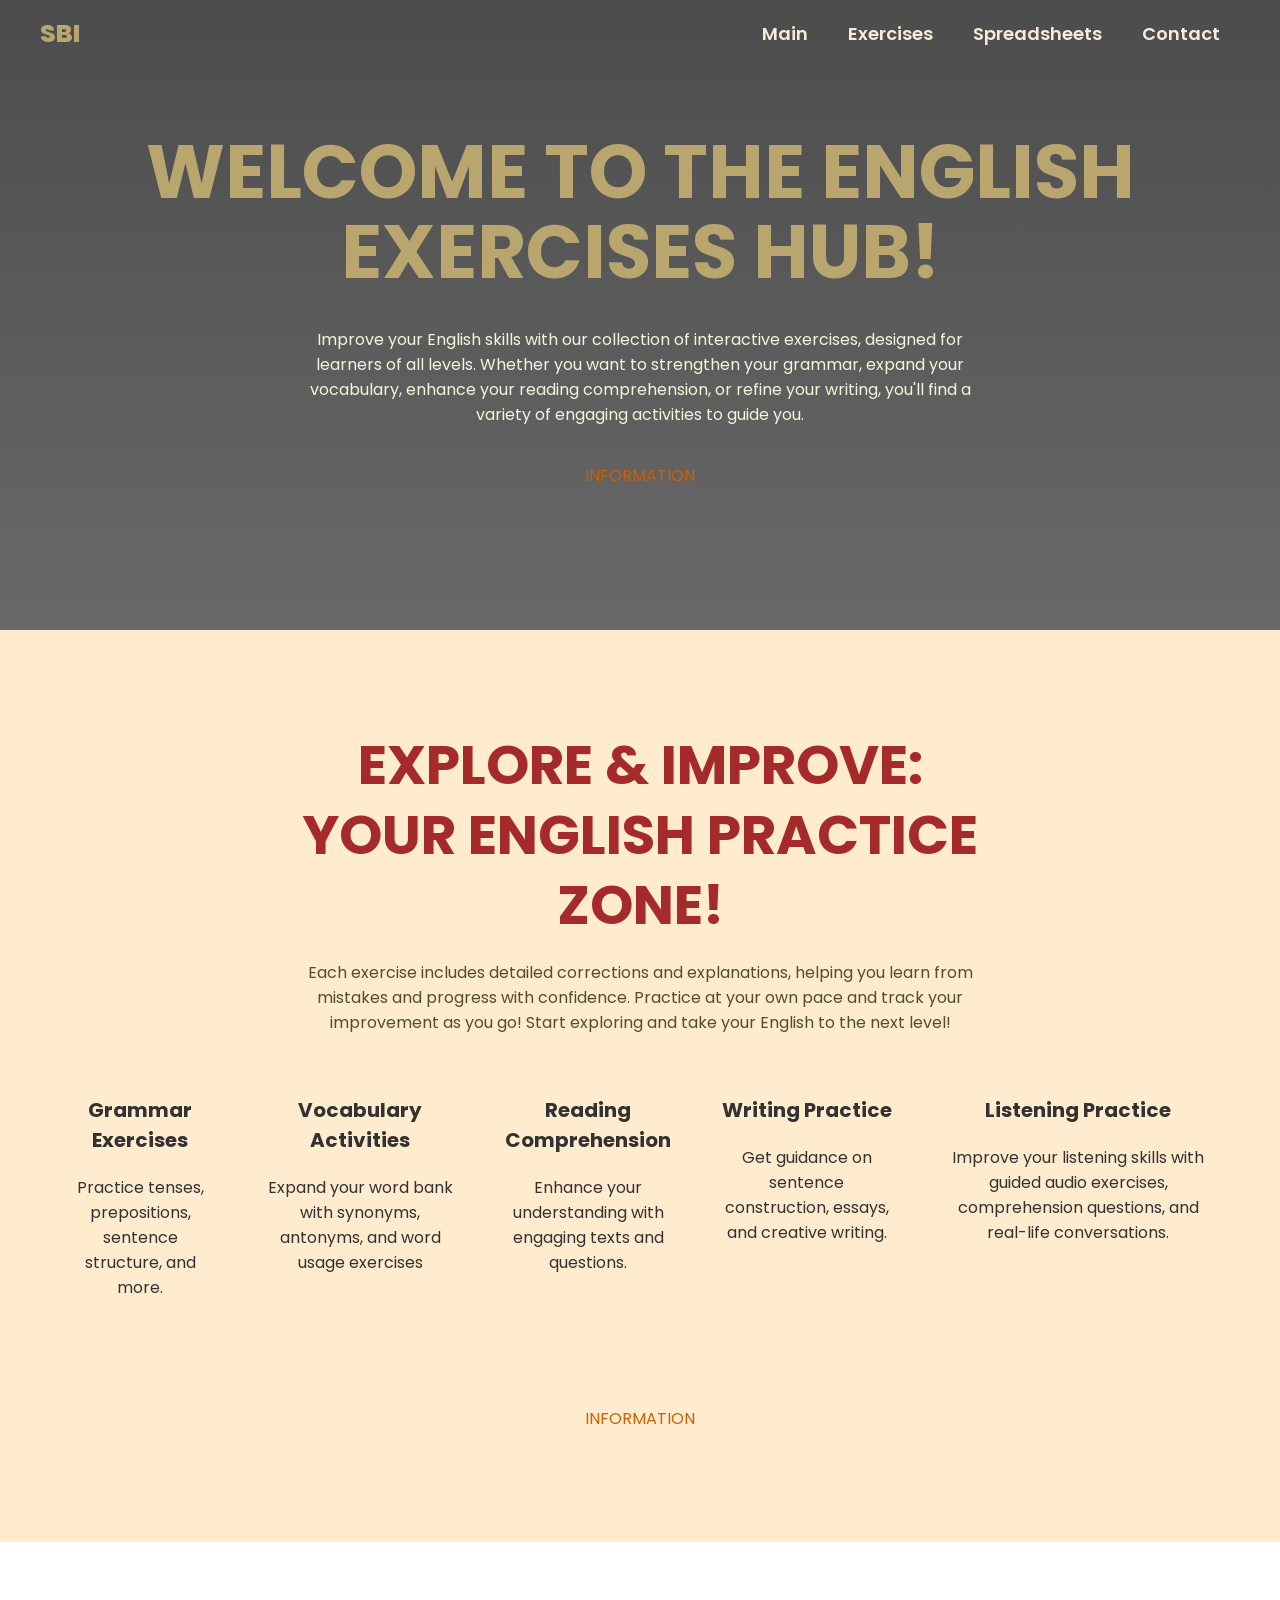
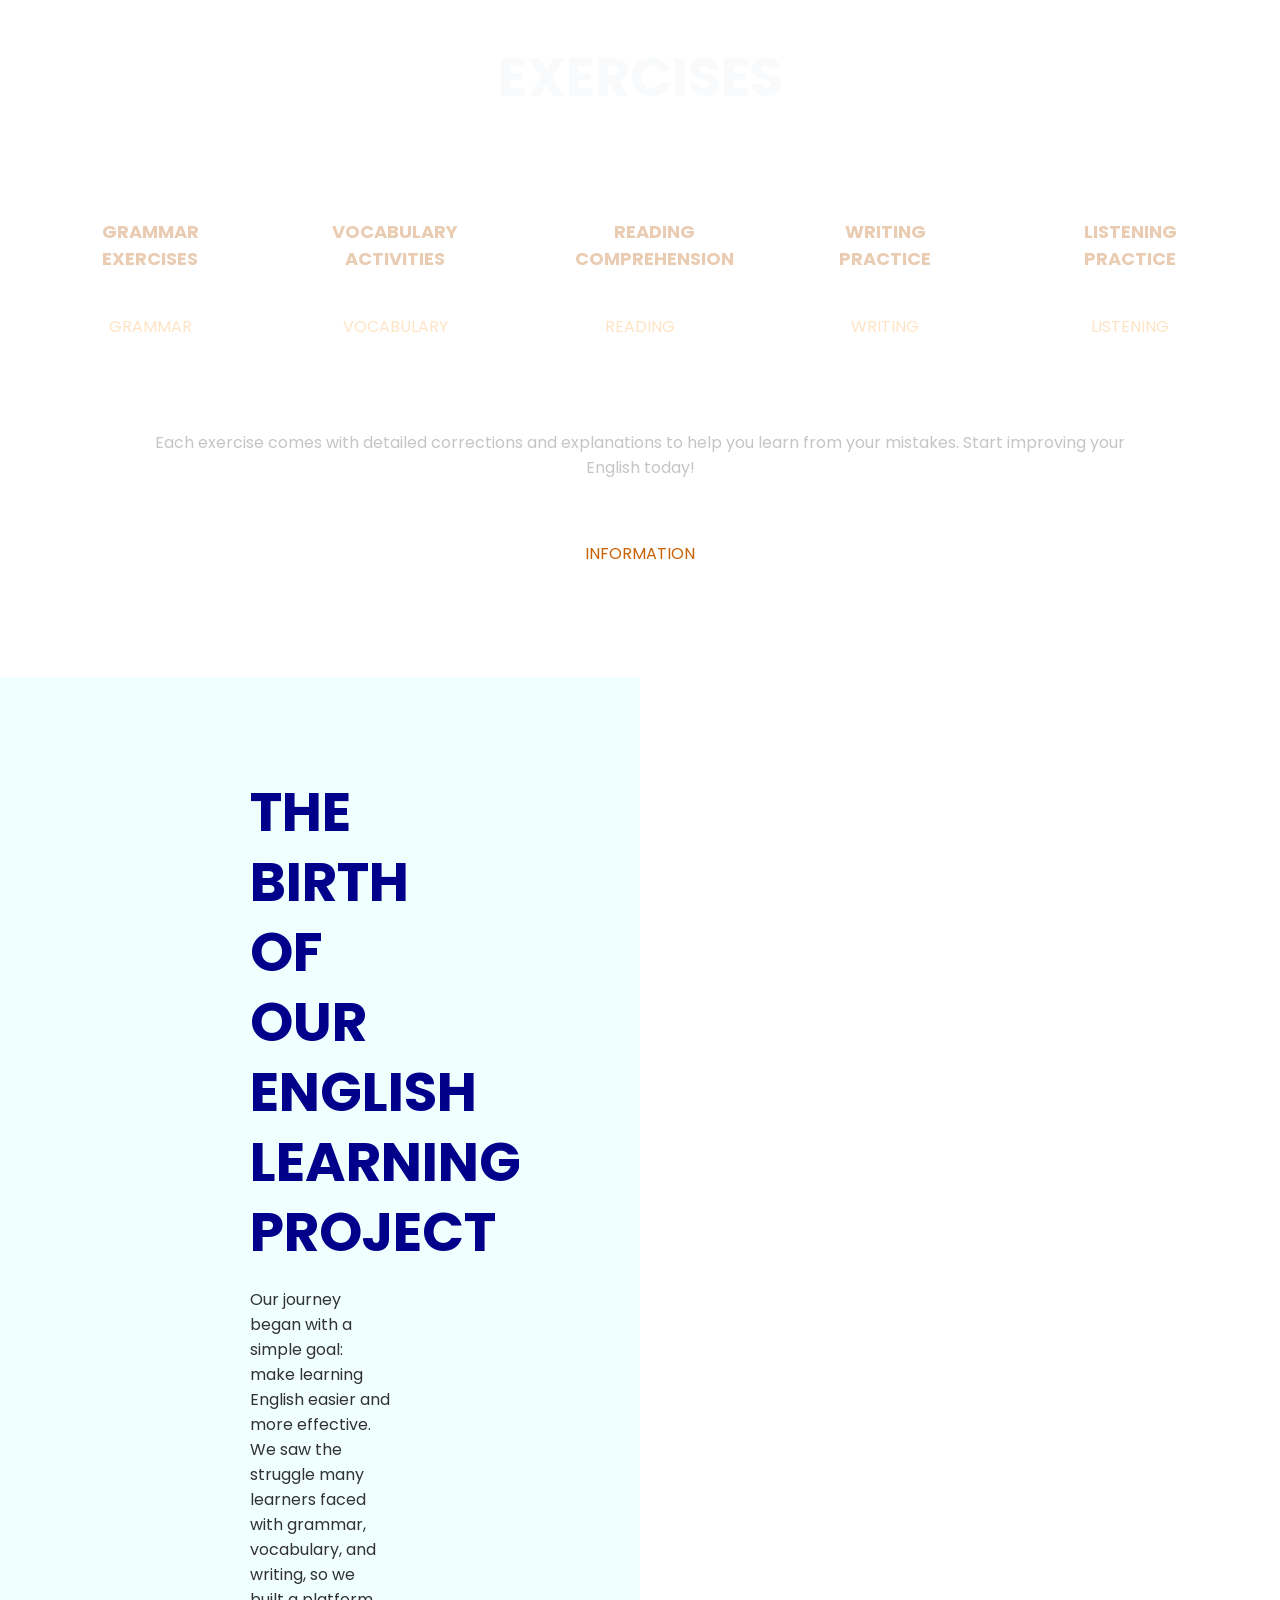
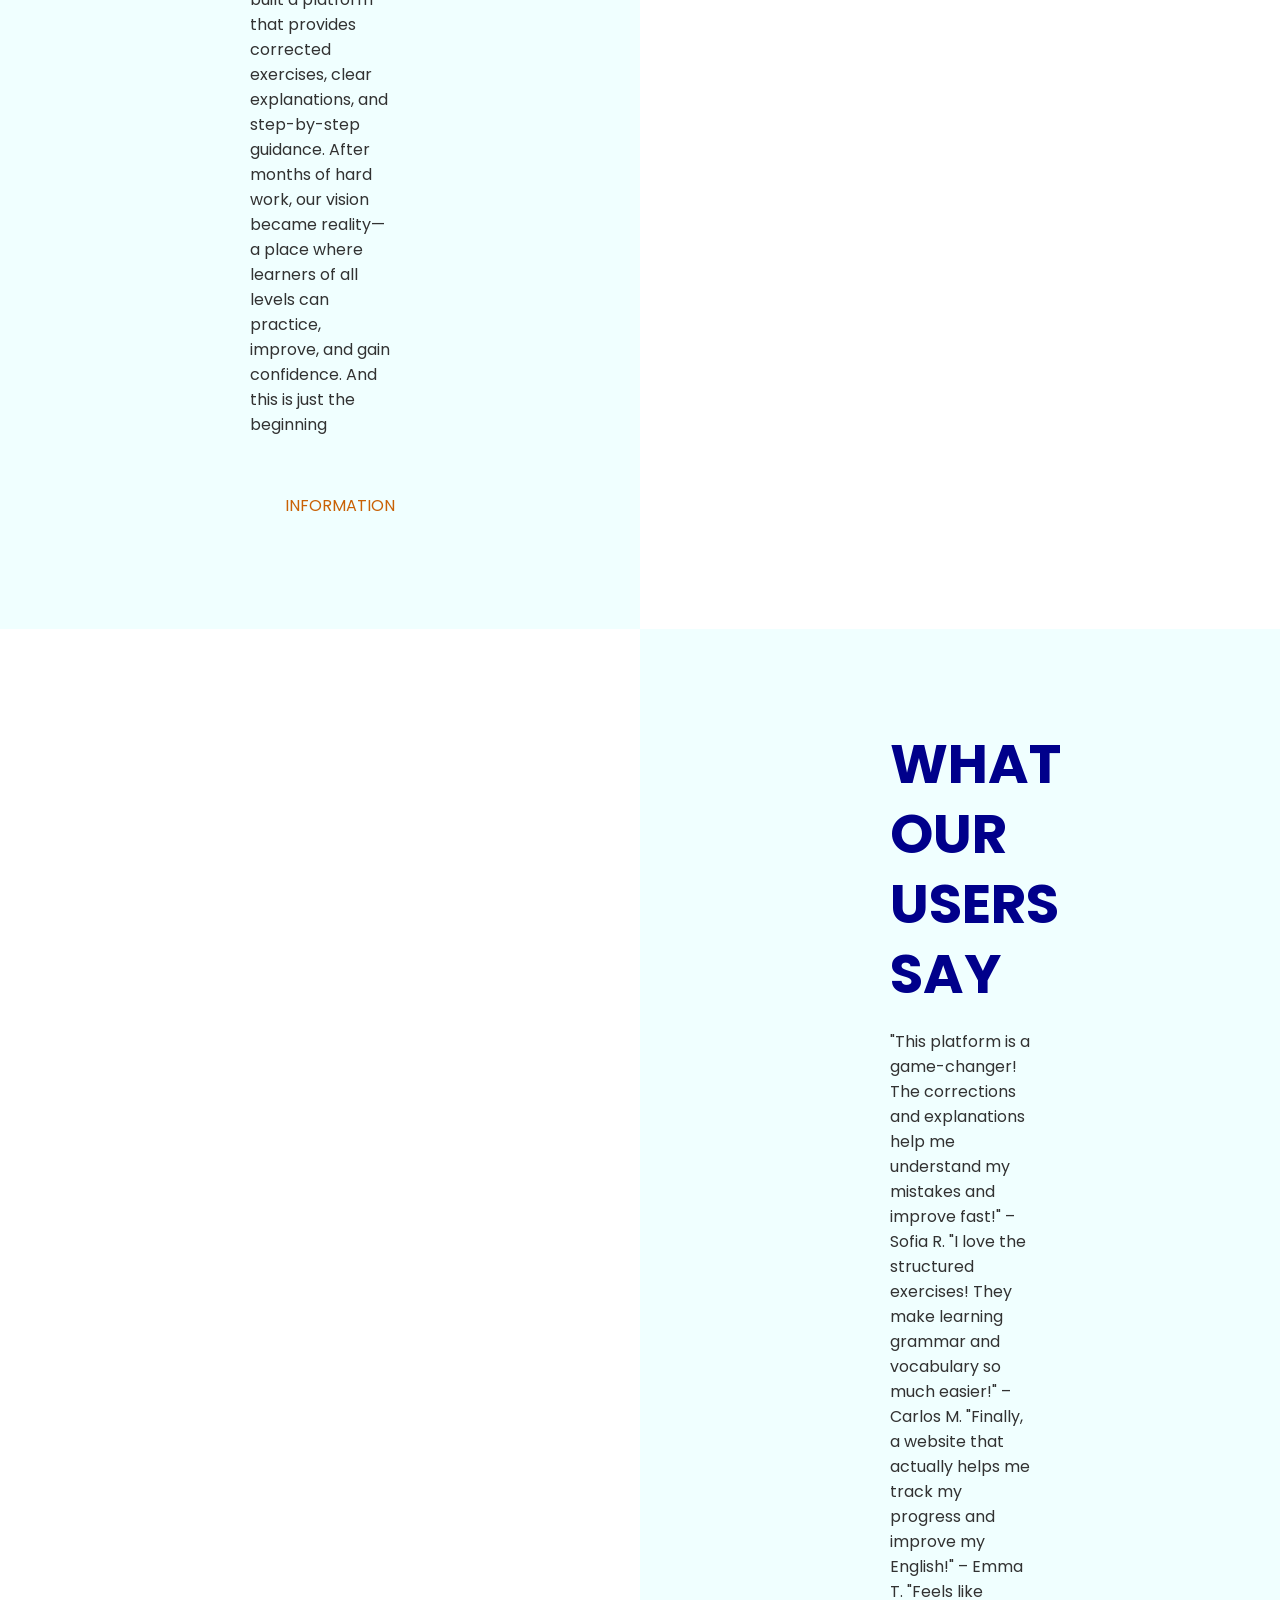
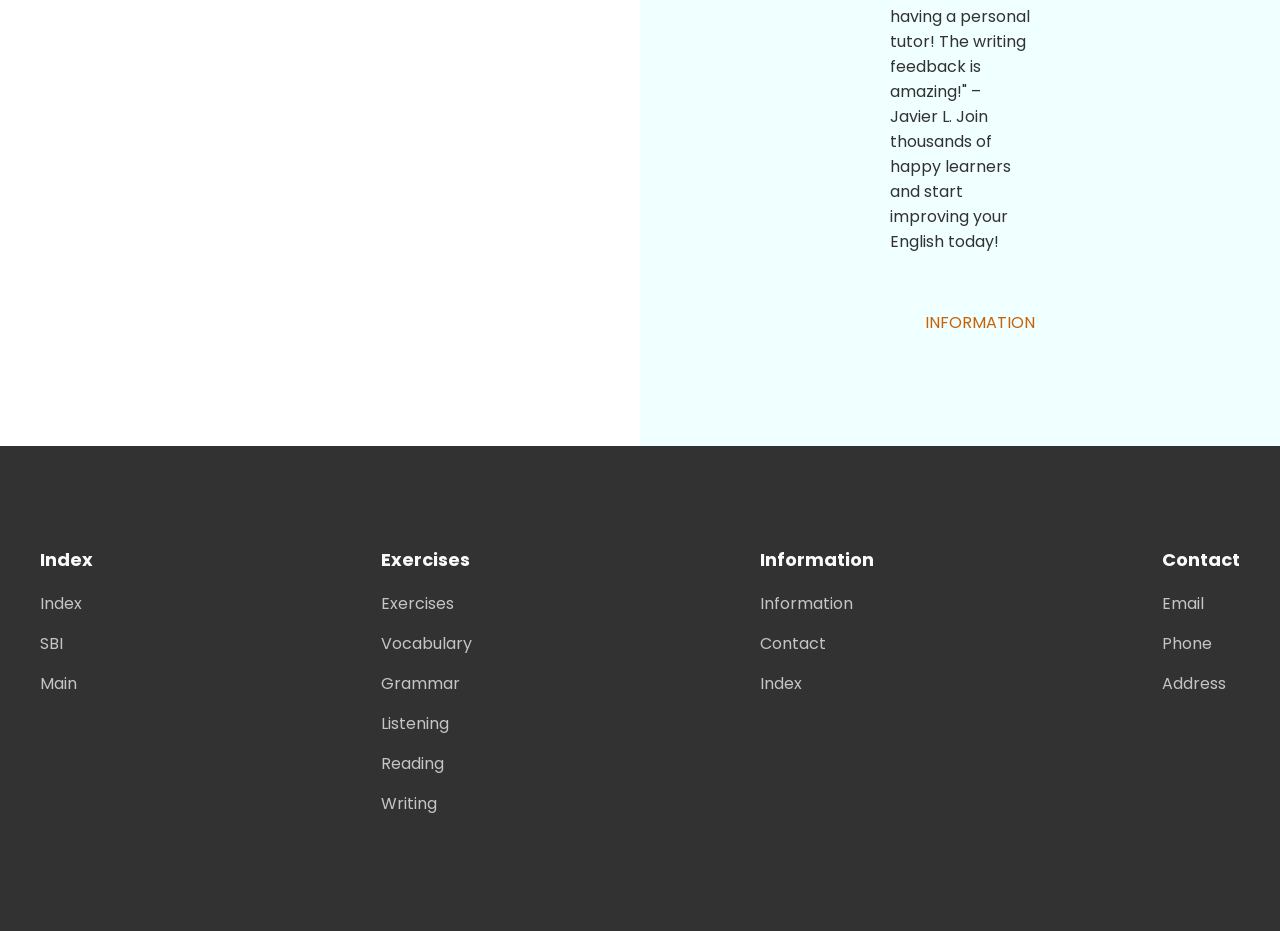
==== exercises.html @ 371423cb "English Project" ====
<!DOCTYPE html>
<html lang="en">

<head>
    <meta charset="UTF-8">
    <meta name="viewport" content="width=device-width, initial-scale=1.0">
    <title>Document</title>
    <link rel="stylesheet" href="style.css">
</head>

<body>

    <header class="header">
        <div class="menu container">
            <a href="index.html" class="logo">SBI</a>
            <input type="checkbox" id="menu" />
            <label for="menu">
                <img src="images/menu.png" class="menu-icono" alt="">
            </label>
            <nav class="navbar">
                <ul>
                    <li><a href="index.html">Main</a></li>
                    <li><a href="exercises.html">Exercises</a></li>
                    <li><a href="spreadsheets.html">Spreadsheets</a></li>
                    <li><a href="contact.html">Contact</a></li>
                </ul>
            </nav>
        </div>

        <div class="header-content container">

            <h1>Welcome to the English Exercises Hub!</h1>
            <p>
                Improve your English skills with our collection of interactive exercises, designed for learners of all
                levels. Whether you want to strengthen your grammar, expand your vocabulary, enhance your reading
                comprehension, or refine your writing, you'll find a variety of engaging activities to guide you.
            </p>
            <a href="Information.html" class="btn-1">Information</a>

        </div>
    </header>

    <section class="coffee">
        <div class="coffee-content container">
            <h2>Explore & Improve: Your English Practice Zone!</h2>
            <p class="txt-p">
                Each exercise includes detailed corrections and explanations, helping you learn from mistakes and
                progress with confidence. Practice at your own pace and track your improvement as you go! Start
                exploring and take your English to the next level!
            </p>
            <div class="coffee-group">
                <div class="coffee-1">
                    <a href="grammar.html">
                        <img src="images/c1.png" alt="">
                        <h3>Grammar Exercises</h3>
                    </a>
                    <p>
                        Practice tenses, prepositions, sentence structure, and more.
                    </p>
                </div>
                <div class="coffee-1">
                    <a href="vocabulary.html">
                        <img src="images/c2.png" alt="">
                        <h3>Vocabulary Activities</h3>
                    </a>
                    <p>
                        Expand your word bank with synonyms, antonyms, and word usage exercises
                    </p>
                </div>
                <div class="coffee-1">
                    <a href="reading.html">
                        <img src="images/c3.png" alt="">
                        <h3>Reading Comprehension</h3>
                    </a>
                    <p>
                        Enhance your understanding with engaging texts and questions.
                    </p>
                </div>
                <div class="coffee-1">
                    <a href="writing.html">
                        <img src="images/c1.png" alt="">
                        <h3>Writing Practice</h3>
                    </a>
                    <p>
                        Get guidance on sentence construction, essays, and creative writing.
                    </p>
                </div>
                <div class="coffee-1">
                    <a href="listening.html">
                        <img src="images/c1.png" alt="">
                        <h3>Listening Practice</h3>
                    </a>
                    <p>
                        Improve your listening skills with guided audio exercises, comprehension questions, and
                        real-life conversations.
                    </p>
                </div>
            </div>
            <a href="Information.html" class="btn-1">Information</a>
        </div>
    </section>

    <main class="Servicios">
        <div class="services-content container">
            <h2>Exercises</h2>
            <div class="services-group">
                <div class="services-1">
                    <a href="grammar.html" class="btn-1">
                    <img src="images/i1.svg" alt="">
                    <h3>Grammar exercises</h3></a>
                    <a href="grammar.html" class="btn-1">Grammar</a>
                </div>
                <div class="services-1">
                    <a href="vocabulary.html" class="btn-1">
                    <img src="images/i2.svg" alt="">
                    <h3>Vocabulary Activities </h3></a>
                    <a href="vocabulary.html" class="btn-1">Vocabulary</a>
                </div>
                <div class="services-1">
                    <a href="reading.html" class="btn-1">
                    <img src="images/i3.svg" alt="">
                    <h3>Reading Comprehension</h3></a>
                    <a href="reading.html" class="btn-1">Reading</a>
                </div>
                <div class="services-1">
                    <a href="writing.html" class="btn-1">
                    <img src="images/i1.svg" alt="">
                    <h3>Writing Practice</h3></a>
                    <a href="writing.html" class="btn-1">Writing</a>
                </div>
                <div class="services-1">
                    <a href="listening.html" class="btn-1">
                    <img src="images/i1.svg" alt="">
                    <h3>Listening Practice</h3></a>
                    <a href="listening.html" class="btn-1">Listening</a>
                </div>
            </div>
            <p>
                Each exercise comes with detailed corrections and explanations to help you learn from your mistakes.
                Start improving your English today!
            </p>
            <a href="Information.html" class="btn-1">Information</a>
        </div>
    </main>

    <section class="general">
        <div class="general-1">
            <h2>The Birth of Our English Learning Project</h2>
            <p>
                Our journey began with a simple goal: make learning English easier and more effective. We saw the
                struggle many learners faced with grammar, vocabulary, and writing, so we built a platform that provides
                corrected exercises, clear explanations, and step-by-step guidance.

                After months of hard work, our vision became reality—a place where learners of all levels can practice,
                improve, and gain confidence. And this is just the beginning
            </p>
            <a href="Information.html" class="btn-1">Information</a>
        </div>
        <div class="general-2"></div>
    </section>

    <section class="general">
        <div class="general-3"></div>
        <div class="general-1">
            <h2>What Our Users Say</h2>
            <p>
                "This platform is a game-changer! The corrections and explanations help me understand my mistakes and
                improve fast!" – Sofia R.

                "I love the structured exercises! They make learning grammar and vocabulary so much easier!" – Carlos
                M.

                "Finally, a website that actually helps me track my progress and improve my English!" – Emma T.

                "Feels like having a personal tutor! The writing feedback is amazing!" – Javier L.

                Join thousands of happy learners and start improving your English today!
            </p>
            <a href="Information.html" class="btn-1">Information</a>
        </div>
    </section>

    

    <footer class="footer">
        <div class="footer-content container">
            <div class="link">
                <h3>Index</h3>
                <ul>
                    <li><a href="index.html">Index</a></li>
                    <li><a href="index.html">SBI</a></li>
                    <li><a href="index.html">Main</a></li>
                </ul>
            </div>
            <div class="link">
                <h3>Exercises</h3>
                <ul>
                    <li><a href="exercises.html">Exercises</a></li>
                    <li><a href="vocabulary.html">Vocabulary</a></li>
                    <li><a href="grammar.html">Grammar</a></li>
                    <li><a href="listening.html">Listening</a></li>
                    <li><a href="reading.html">Reading</a></li>
                    <li><a href="writing.html">Writing</a></li>
                </ul>
            </div>
            <div class="link">
                <h3>Information</h3>
                <ul>
                    <li><a href="Information.html">Information</a></li>
                    <li><a href="contact.html">Contact</a></li>
                    <li><a href="index.html">Index</a></li>
                </ul>
            </div>
            <div class="link">
                <h3>Contact</h3>
                <ul>
                    <li><a href="mailto:sofia.melero@humanitastorrejon.onmicrosoft.com">Email</a></li>
                    <li><a href="contact.html">Phone</a></li>
                    <li><a href="https://www.google.es/maps/place/Humanitas+Bilingual+School+Torrej%C3%B3n/">Address</a>
                    </li>
                </ul>
            </div>
        </div>
    </footer>

</body>

</html>
---- style.css ----
@import url('https://fonts.googleapis.com/css2?family=Poppins:ital,wght@0,100;0,200;0,300;0,400;0,500;0,600;0,700;0,800;0,900;1,100;1,200;1,300;1,400;1,500;1,600;1,700;1,800;1,900&display=swap');

*{
    margin: 0;
    padding: 0;
    box-sizing: border-box;
    text-decoration: none;
    list-style: none;
}

body{
    font-family: "Poppins", sans-serif;
    /* Clases para diferentes pesos de Poppins */
    .poppins-thin {
        font-family: "Poppins", sans-serif;
        font-weight: 100;
        font-style: normal;
    }
      
    .poppins-extralight {
        font-family: "Poppins", sans-serif;
        font-weight: 200;
        font-style: normal;
    }
      
    .poppins-light {
        font-family: "Poppins", sans-serif;
        font-weight: 300;
        font-style: normal;
    }
      
    .poppins-regular {
        font-family: "Poppins", sans-serif;
        font-weight: 400;
        font-style: normal;
    }
      
    .poppins-medium {
        font-family: "Poppins", sans-serif;
        font-weight: 500;
        font-style: normal;
    }
      
    .poppins-semibold {
        font-family: "Poppins", sans-serif;
        font-weight: 600;
        font-style: normal;
    }
      
    .poppins-bold {
        font-family: "Poppins", sans-serif;
        font-weight: 700;
        font-style: normal;
    }
      
    .poppins-extrabold {
        font-family: "Poppins", sans-serif;
        font-weight: 800;
        font-style: normal;
    }
      
    .poppins-black {
        font-family: "Poppins", sans-serif;
        font-weight: 900;
        font-style: normal;
    }
      
    .poppins-thin-italic {
        font-family: "Poppins", sans-serif;
        font-weight: 100;
        font-style: italic;
    }
      
    .poppins-extralight-italic {
        font-family: "Poppins", sans-serif;
        font-weight: 200;
        font-style: italic;
    }
      
    .poppins-light-italic {
        font-family: "Poppins", sans-serif;
        font-weight: 300;
        font-style: italic;
    }
      
    .poppins-regular-italic {
        font-family: "Poppins", sans-serif;
        font-weight: 400;
        font-style: italic;
    }
      
    .poppins-medium-italic {
        font-family: "Poppins", sans-serif;
        font-weight: 500;
        font-style: italic;
    }
      
    .poppins-semibold-italic {
        font-family: "Poppins", sans-serif;
        font-weight: 600;
        font-style: italic;
    }
      
    .poppins-bold-italic {
        font-family: "Poppins", sans-serif;
        font-weight: 700;
        font-style: italic;
    }
      
    .poppins-extrabold-italic {
        font-family: "Poppins", sans-serif;
        font-weight: 800;
        font-style: italic;
    }
      
    .poppins-black-italic {
        font-family: "Poppins", sans-serif;
        font-weight: 900;
        font-style: italic;
    }
}

.container{
    max-width: 1200px;
    margin: 0 auto;
}

.header{
    background-image: linear-gradient(
        rgba(0,0,0,0.7),
        rgba(41, 41, 41, 0.7)),
        url(images/bg.jpg);
    background-position: center bottom;
    background-repeat: no-repeat;
    background-size: cover;
    min-height: 70vh;
    display: flex;
    align-items: center;  
}

.menu{
    position: absolute;
    top: 0;
    left: 0;
    right: 0;
    display: flex;
    align-items: center;
    justify-content: space-between;
}

.logo{
    color: rgb(184, 166, 110);
    font-size: 25px;
    font-weight: 800;
}

.menu .navbar ul li{
    position: relative;
    float: left;
}

.menu .navbar ul li a{
    font-size: 18px;
    padding: 20px;
    color: antiquewhite;
    display: block;
    font-weight: 600;
}

.menu .navbar ul li a:hover{
    color: rgb(219, 179, 148);
}

#menu{
    display: none;
}

.menu-icono{
    width: 25px;
}

.menu label{
    cursor: pointer;
    display: none;
}

.header-content{
    text-align: center;
}

.header-content h1{
    font-size: 75px;
    line-height: 80px;
    color: rgb(184, 166, 110);
    text-transform: uppercase;
    margin-bottom: 35px;
}

.header-content p{
    font-size: 16px;
    color: beige;
    padding: 0 250px;
    margin-bottom: 25px;
}

.btn-1{
    display: inline-block;
    padding: 11px 35px;
    color: rgb(201, 97, 5);
    text-transform: uppercase;
}

.btn-1:hover{
    color: rgb(250, 99, 94);
}

.coffee{
    padding: 100px 0;
    background-color: blanchedalmond;
    position: relative;
}

.coffee-content{
    text-align: center;
}

.coffee-content h2{
    font-size: 55px;
    line-height: 70px;
    color: brown;
    text-transform: uppercase;
    padding: 0 250px;
    margin-bottom: 15px;
}

.txt-p{
    font-size: 16px;
    color: rgb(81, 81, 39);
    padding: 0 250px;
    margin-bottom: 35px;
}

.coffee-group{
    display: flex;
    justify-content: space-between;
    margin-bottom: 50px;
}

.coffee-1{
    padding: 0 25px;
}

.coffee-1 img{
    width: 200px;
}

.coffee-1 h3{
    color: #323232;
    font-size: 20px;
    margin-bottom: 20px;
}

.coffee-1 h6{
    font-size: 15px;
    margin-top: 25px;
}

.coffee-1 h6 a{
    color: rgb(201, 97, 5);
}

.coffee-1 h6 a:hover{
    color: rgb(250, 99, 94);
}

.Servicios {
    background-image: linear-gradient(
        rgba(0,0,0,0.7),
        rgba(41, 41, 41, 0.7)),
        url(images/bg2.jpg);
    background-position: center center;
    background-repeat: no-repeat;
    background-size: cover;
    background-attachment: fixed;
    padding: 100px 0;
}

.services-content{
    text-align: center;
}

.services-content h2{
    font-size: 55px;
    line-height: 70px;
    color: #f9fafc;
    margin-bottom: 50px;
}

.services-content p{
    text-align: center;
    font-size: 16px;
    color: #c5c5c5;
    margin-bottom: 50px;
    padding: 0 100px;
}

.services-group{
    display: flex;
    justify-content: space-between;
    margin-bottom: 50px;
}

.services-1{
    flex: 1 1 calc(20% - 20px);  /* Cada item ocupará aproximadamente el 20% del ancho, con un pequeño margen */
    max-width: calc(20% - 20px);
    padding: 0 10px;             /* Reduce el padding para evitar excesos */
    box-sizing: border-box;
    margin-bottom: 30px;
    text-align: center;
}

.services-1 img{
    width: 25px;
    margin-bottom: 15px;
}

.services-1 h3{
    color: #EAccb3;
    font-size: 18px;
}

.services-1 a{
    margin-top: 20px;
    color: bisque;
}

.general{
    display: flex;
}

.general-1{
    width: 50%;
    padding: 100px 250px 100px 250px;
    background-color: azure;
}

.general-2{
    background-image: url(images/coffe-1.jpg);
    background-position: center;
    background-repeat: no-repeat;
    background-size: cover;
    width: 50%;
}

.general-3{
    background-image: url(images/coffee-2.jpg);
    background-position: center;
    background-repeat: no-repeat;
    background-size: cover;
    width: 50%;
}

h2{
    font-size: 55px;
    line-height: 70px;
    color: darkblue;
    text-transform: uppercase;
    margin-bottom: 20px;
}

p{
    font-size: 16px;
    color: #323232;
    margin: 20px 0 45px 0;
}

.blog{
    padding: 100px 0;
    text-align: center;
}

.blog-content{
    display: flex;
    justify-content: space-between;
}

.blog-1{
    padding: 15px 15px;
}

.blog-1 img{
    width: 250px;
    border-radius: 15px;
    margin-bottom: 15px;
}

.blog-1 h3{
    font-size: 25px;
    color: #323232;
}

/* --- Corrección de las cajas para el ejercicio --- */
.cajas {
    display: flex;
    flex-direction: column;
    align-items: center;       /* Centra horizontalmente el contenido */
    font-size: 20px;
    text-align: center;
    color: antiquewhite;
    margin: 0 auto;            /* Centra el contenedor dentro de su padre */
    gap: 20px;                 /* Espacio entre elementos */
}

.box {
    width: 200px;
    min-height: 50px;
    border: 2px solid rgba(0, 0, 0, 0.24);  /* Borde con transparencia */
    padding: 10px;
    margin: 10px auto;         /* Centra cada caja individualmente */
    background-color: #f1f1f100;
}

/* Footer */
.footer{
    padding: 100px 0;
    background-color: #323232;
}

.footer-content{
    display: flex;
    justify-content: space-between;
}

.link h3{
    font-size: 18px;
    color: #f9fafc;
    margin-bottom: 18px;
}

.link a{
    font-size: 16px;
    color: #c5c5c5;
    display: block;
    margin-bottom: 15px;
}

.link a:hover{
    color: #c61313;
}

/* Media Queries */
@media(max-width:991px){
    .menu{
        padding: 30px;
    }
    .menu label{
        display: initial;
    }
    .menu .navbar{
        position: absolute;
        top: 100%;
        left: 0;
        right: 0;
        background-color: #323232;
        display: none;
    }
    .menu .navbar ul li{
        width: 100%;
    }
    #menu:checked ~ .navbar{
        display: initial;
    }
    .header{
        min-height: 0vh;
    }
    .header-content{
        padding: 100px 30px;
    }
    .header-content p{
        padding: 0;
    }
    .coffee{
        padding: 30px;
    }
    .coffee-content h2{
        padding: 0;
    }
    .txt-p{
        padding: 0;
    }
    .coffee-group{
        flex-direction: column;
        margin-bottom: 0;
    }
    .Servicios{
        padding: 30px;
    }
    .services-content p{
        padding: 0;
    }
    .services-group{
        flex-direction: column;
        margin-bottom: 0;
    }
    .services-1{
        margin-bottom: 25px;
    }
    .general{
        flex-direction: column;
    }
    .general-1{
        width: 100%;
        padding: 30px;
        text-align: center;
    }
    .general-2, .general-3{
        display: none;
    }
    .blog{
        padding: 30px;
    }
    .blog-content{
        flex-direction: column;
    }
    .blog-1{
        padding: 0;
    }
    .footer{
        padding: 30px;
    }
    .footer-content{
        flex-direction: column;
        text-align: center;
    }
}
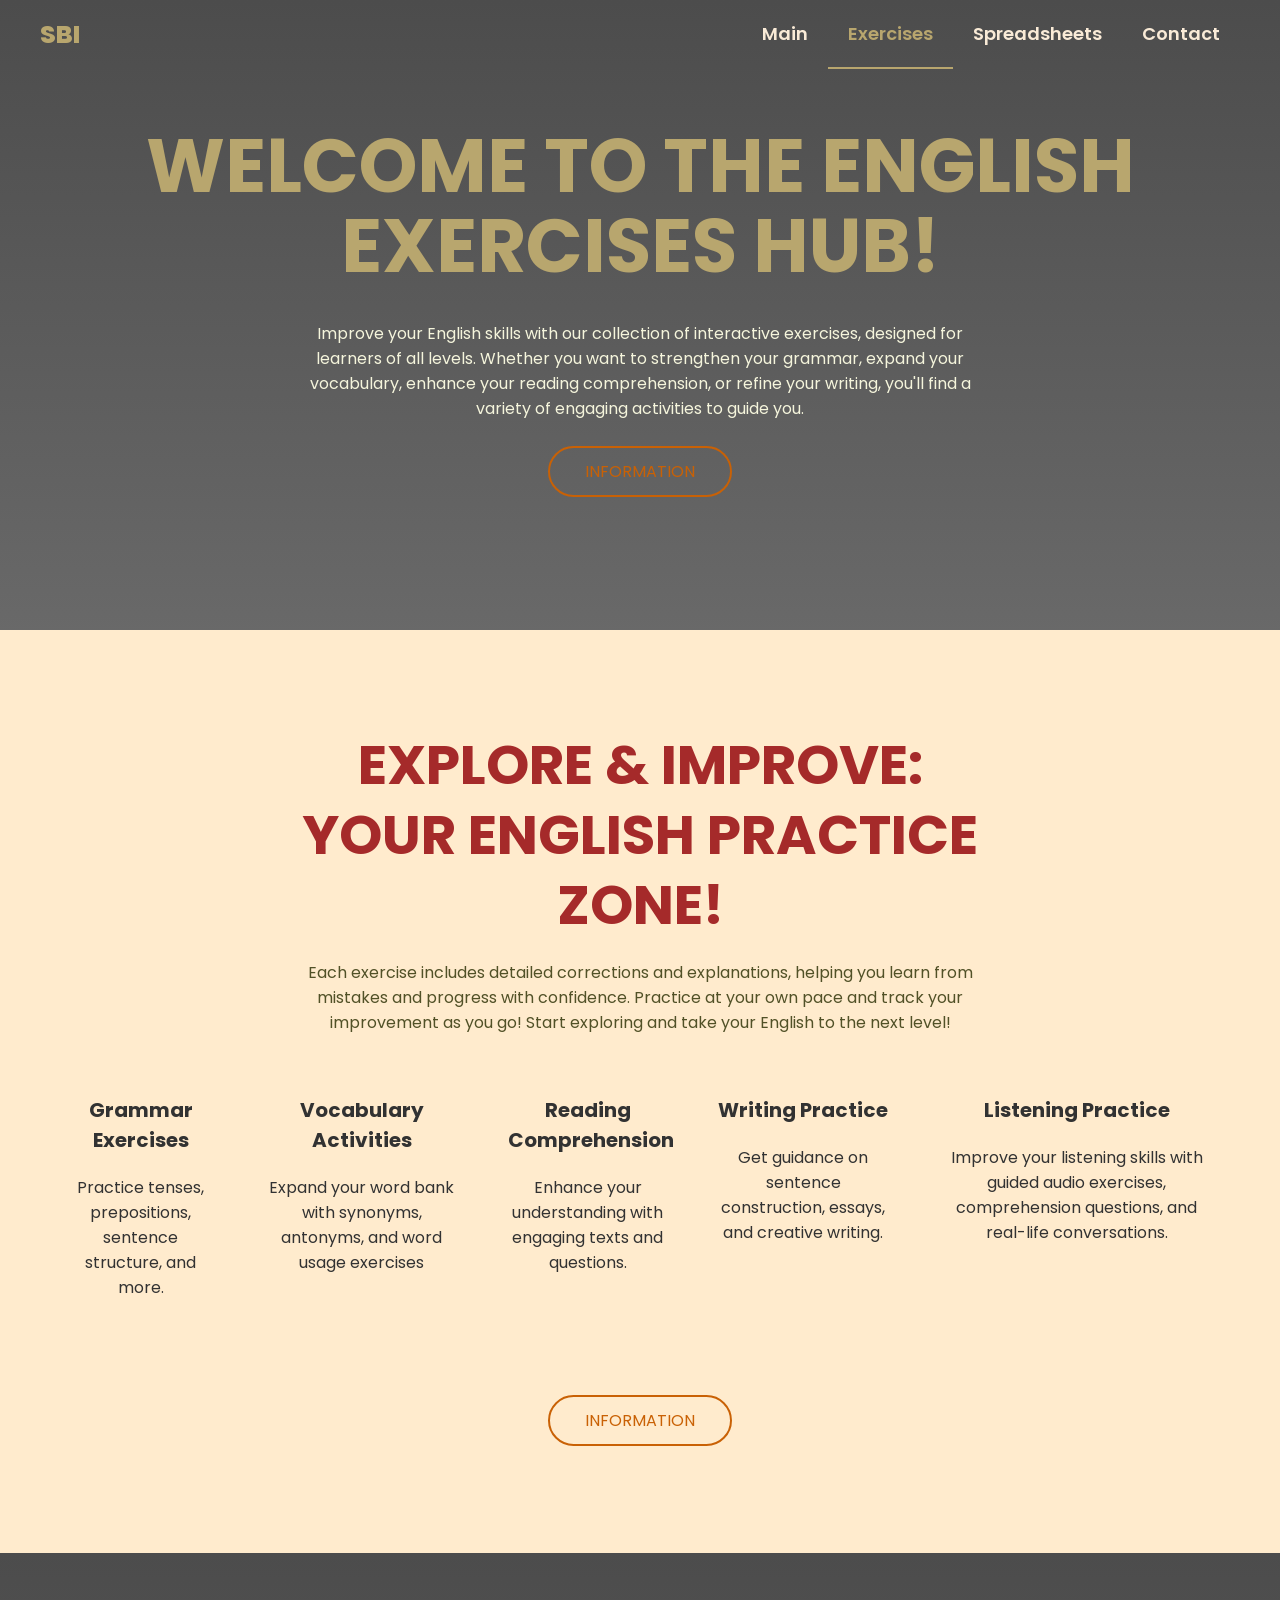
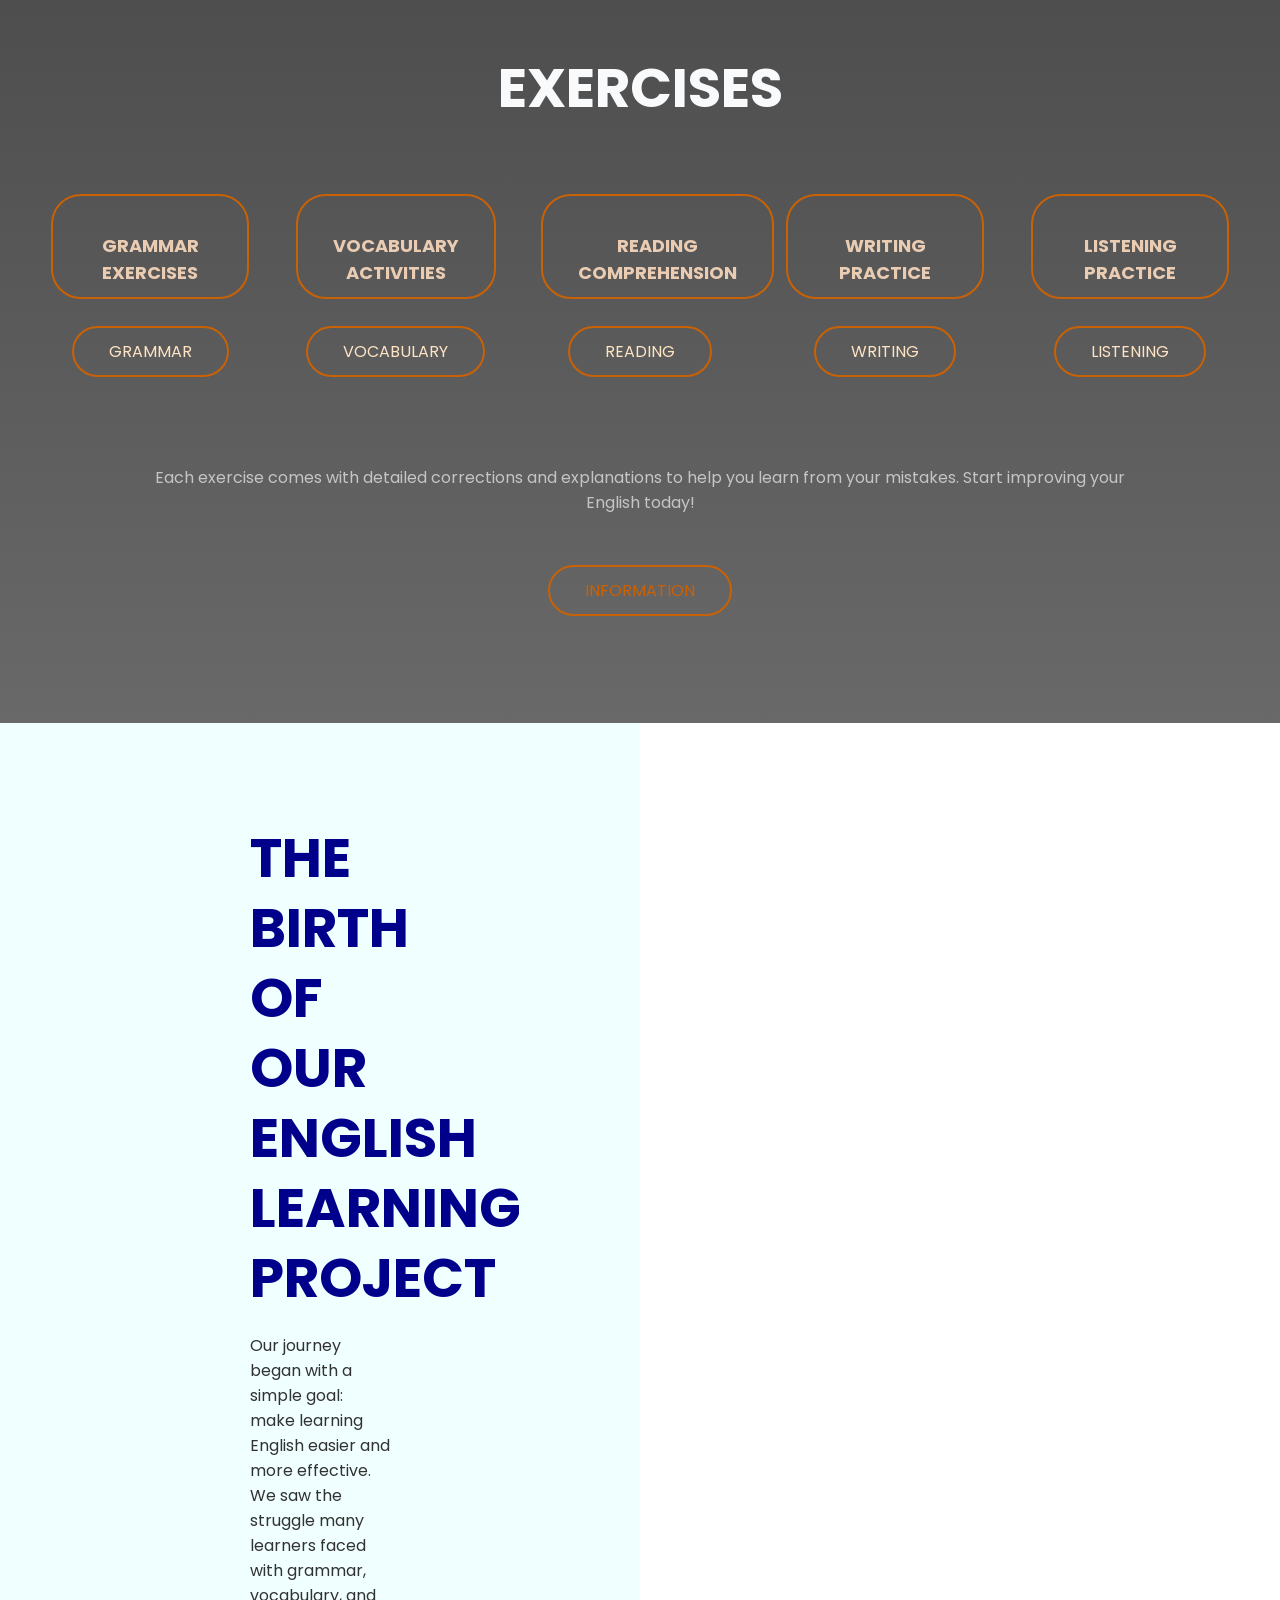
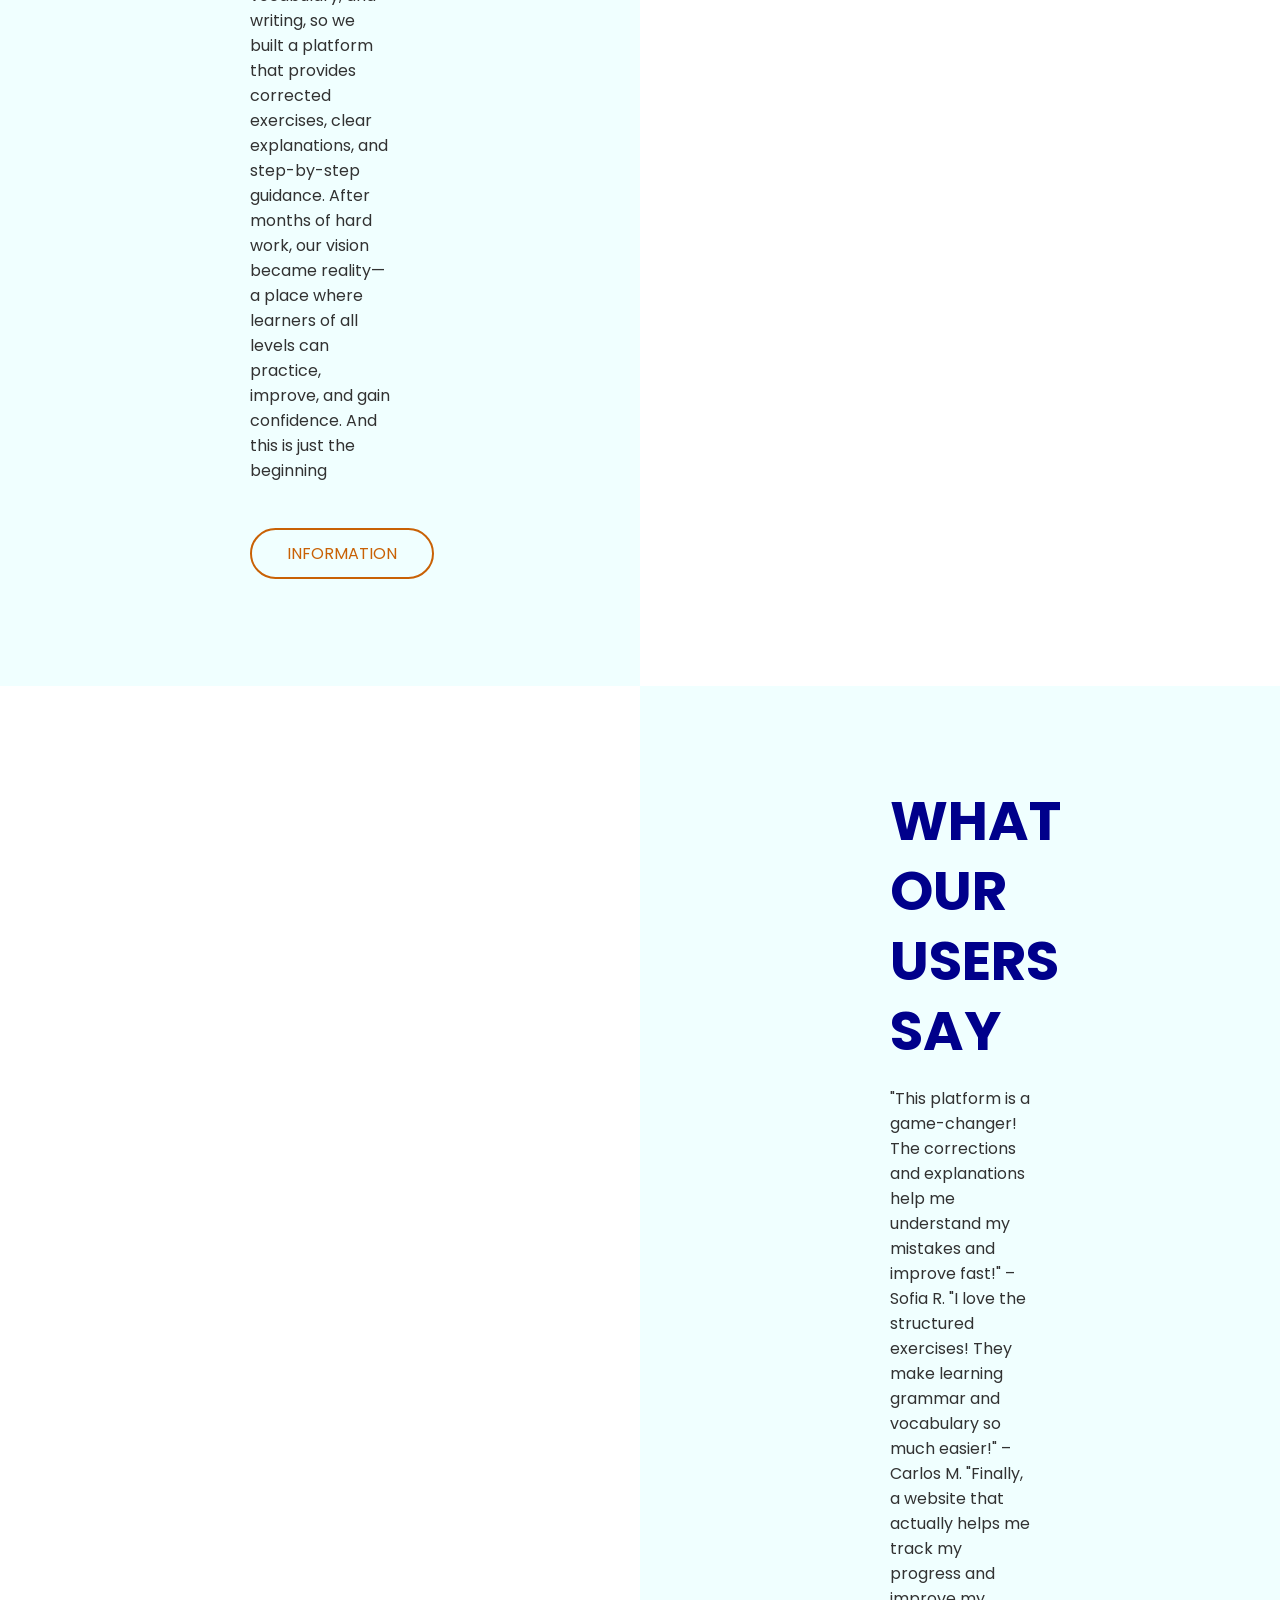
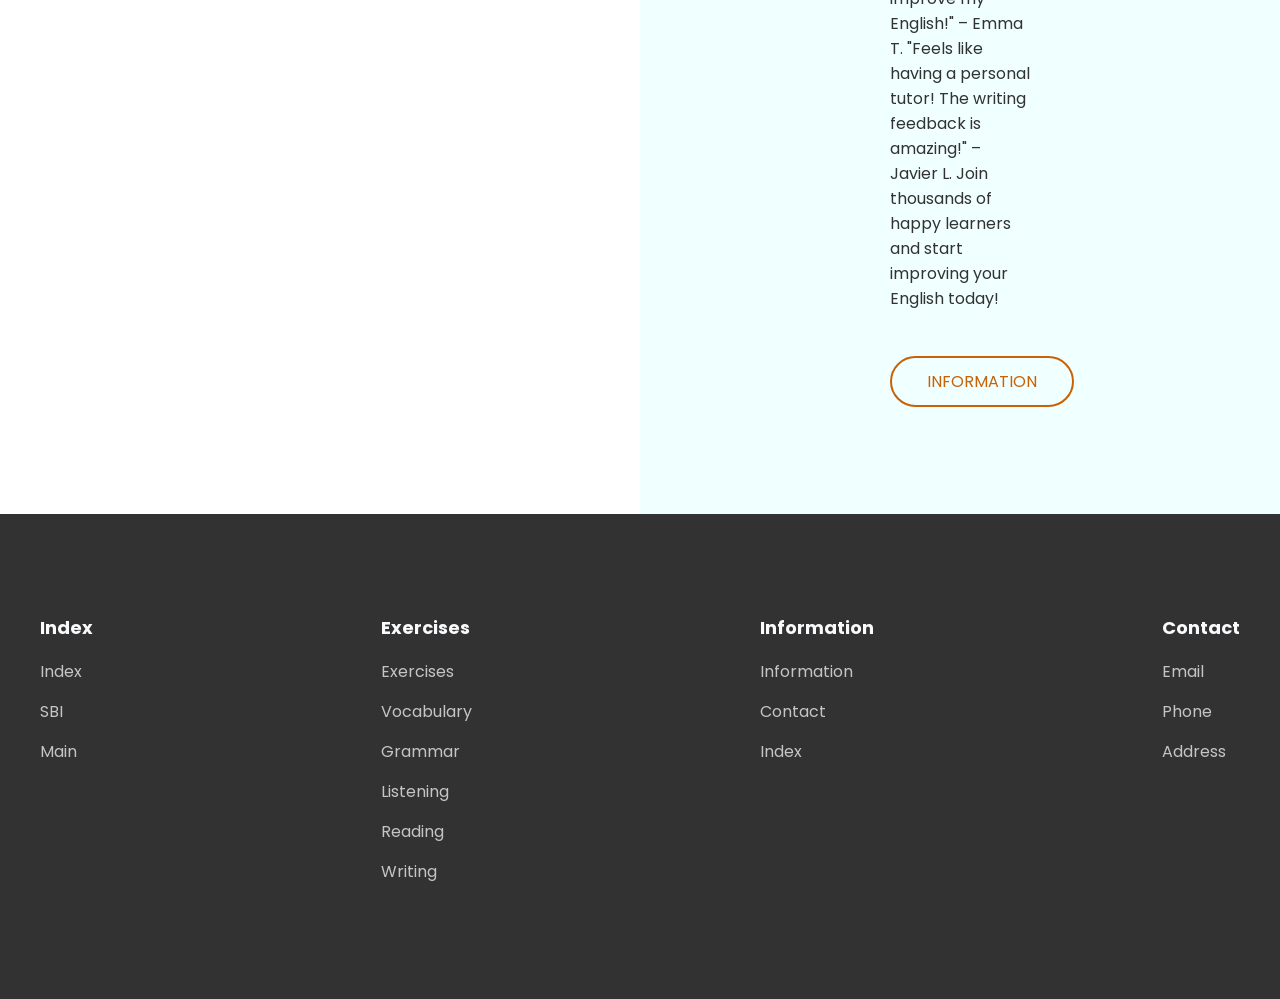
==== commit 5eb0bfa6: "Add interactive UI: cursor glow, scroll reveal, card tilt, ripple, progress bar" ====
--- a/exercises.html
+++ b/exercises.html
@@ -9,6 +9,11 @@
 </head>
 
 <body>
+
+    <!-- Scroll progress bar -->
+    <div id="progress-bar"></div>
+    <!-- Back-to-top button -->
+    <button id="back-to-top" title="Back to top">↑</button>
 
     <header class="header">
         <div class="menu container">
@@ -40,7 +45,7 @@
         </div>
     </header>
 
-    <section class="coffee">
+    <section class="coffee reveal">
         <div class="coffee-content container">
             <h2>Explore & Improve: Your English Practice Zone!</h2>
             <p class="txt-p">
@@ -100,7 +105,7 @@
         </div>
     </section>
 
-    <main class="Servicios">
+    <main class="Servicios reveal">
         <div class="services-content container">
             <h2>Exercises</h2>
             <div class="services-group">
@@ -143,7 +148,7 @@
         </div>
     </main>
 
-    <section class="general">
+    <section class="general reveal">
         <div class="general-1">
             <h2>The Birth of Our English Learning Project</h2>
             <p>
@@ -159,7 +164,7 @@
         <div class="general-2"></div>
     </section>
 
-    <section class="general">
+    <section class="general reveal">
         <div class="general-3"></div>
         <div class="general-1">
             <h2>What Our Users Say</h2>
@@ -223,6 +228,7 @@
         </div>
     </footer>
 
+    <script src="interactions.js"></script>
 </body>
 
 </html>
--- a/style.css
+++ b/style.css
@@ -532,4 +532,212 @@
         flex-direction: column;
         text-align: center;
     }
+}
+
+
+/* =============================================
+   SBI — Interactive UI Enhancements
+   Pairs with interactions.js
+   ============================================= */
+
+/* ── Scroll Progress Bar ─────────────────────── */
+#progress-bar {
+    position: fixed;
+    top: 0;
+    left: 0;
+    height: 3px;
+    width: 0%;
+    background: linear-gradient(90deg, rgb(201, 97, 5), rgb(184, 166, 110));
+    z-index: 10000;
+    transition: width 0.1s linear;
+    pointer-events: none;
+}
+
+/* ── Custom Cursor Glow ──────────────────────── */
+#cursor-glow {
+    position: fixed;
+    width: 40px;
+    height: 40px;
+    border-radius: 50%;
+    background: radial-gradient(circle, rgba(201, 97, 5, 0.38) 0%, transparent 70%);
+    pointer-events: none;
+    z-index: 9999;
+    transform: translate(-50%, -50%);
+    transition: width 0.2s ease, height 0.2s ease, background 0.2s ease;
+    will-change: left, top;
+}
+
+#cursor-glow.cursor-big {
+    width: 80px;
+    height: 80px;
+    background: radial-gradient(circle, rgba(201, 97, 5, 0.22) 0%, transparent 70%);
+}
+
+/* ── Back-to-Top Button ──────────────────────── */
+#back-to-top {
+    position: fixed;
+    bottom: 30px;
+    right: 30px;
+    width: 48px;
+    height: 48px;
+    border-radius: 50%;
+    background: rgb(201, 97, 5);
+    color: #fff;
+    font-size: 20px;
+    font-family: "Poppins", sans-serif;
+    border: none;
+    cursor: pointer;
+    opacity: 0;
+    pointer-events: none;
+    transform: translateY(12px);
+    transition: opacity 0.3s ease, transform 0.3s ease, background 0.2s ease, box-shadow 0.2s ease;
+    z-index: 9000;
+    box-shadow: 0 4px 15px rgba(201, 97, 5, 0.4);
+}
+
+#back-to-top.visible {
+    opacity: 1;
+    pointer-events: auto;
+    transform: translateY(0);
+}
+
+#back-to-top:hover {
+    background: rgb(250, 99, 94);
+    transform: translateY(-3px);
+    box-shadow: 0 6px 20px rgba(250, 99, 94, 0.5);
+}
+
+/* ── Scroll Reveal — sections ────────────────── */
+.reveal {
+    opacity: 0;
+    transform: translateY(40px);
+    transition: opacity 0.7s ease, transform 0.7s ease;
+}
+
+.reveal.visible {
+    opacity: 1;
+    transform: translateY(0);
+}
+
+/* Cards inside a reveal section start hidden and stagger in */
+.reveal .coffee-1,
+.reveal .blog-1 {
+    opacity: 0;
+    transform: translateY(28px);
+    transition: opacity 0.5s ease, transform 0.5s ease, box-shadow 0.3s ease;
+}
+
+.reveal .coffee-1.visible,
+.reveal .blog-1.visible {
+    opacity: 1;
+    transform: translateY(0);
+}
+
+.reveal .services-1 {
+    opacity: 0;
+    transform: translateY(20px);
+    transition: opacity 0.5s ease, transform 0.5s ease, background 0.3s ease,
+                border-color 0.3s ease;
+}
+
+.reveal .services-1.visible {
+    opacity: 1;
+    transform: translateY(0);
+}
+
+/* ── Enhanced Coffee / Exercise Cards ───────── */
+.coffee-1 {
+    overflow: hidden;
+    border-radius: 12px;
+    cursor: pointer;
+    will-change: transform;
+}
+
+.coffee-1:hover {
+    box-shadow: 0 12px 35px rgba(201, 97, 5, 0.18);
+}
+
+.coffee-1 img {
+    transition: transform 0.4s ease;
+}
+
+.coffee-1:hover img {
+    transform: scale(1.07);
+}
+
+/* ── Services Cards ──────────────────────────── */
+.services-1 {
+    border: 1px solid transparent;
+    border-radius: 10px;
+    transition: background 0.3s ease, border-color 0.3s ease, transform 0.3s ease;
+    cursor: pointer;
+}
+
+.services-1:hover {
+    background: rgba(255, 255, 255, 0.07);
+    border-color: rgba(184, 166, 110, 0.45);
+    transform: translateY(-5px);
+}
+
+/* ── Blog / Team Cards ───────────────────────── */
+.blog-1 {
+    overflow: hidden;
+    border-radius: 16px;
+    cursor: pointer;
+    will-change: transform;
+    transition: box-shadow 0.3s ease;
+}
+
+.blog-1:hover {
+    box-shadow: 0 14px 40px rgba(0, 0, 0, 0.14);
+}
+
+.blog-1 img {
+    transition: transform 0.4s ease;
+}
+
+.blog-1:hover img {
+    transform: scale(1.06);
+}
+
+/* ── Improved CTA Button ─────────────────────── */
+.btn-1 {
+    position: relative;
+    overflow: hidden;
+    border: 2px solid rgb(201, 97, 5);
+    border-radius: 30px;
+    transition: background 0.3s ease, color 0.3s ease,
+                transform 0.2s ease, box-shadow 0.3s ease;
+}
+
+.btn-1:hover {
+    background: rgb(201, 97, 5);
+    color: #fff !important;
+    transform: translateY(-2px);
+    box-shadow: 0 6px 20px rgba(201, 97, 5, 0.38);
+}
+
+/* Ripple effect on click */
+.btn-1 .ripple {
+    position: absolute;
+    width: 4px;
+    height: 4px;
+    border-radius: 50%;
+    background: rgba(255, 255, 255, 0.55);
+    transform: scale(0);
+    animation: ripple-anim 0.6s linear;
+    pointer-events: none;
+}
+
+@keyframes ripple-anim {
+    to {
+        transform: scale(130);
+        opacity: 0;
+    }
+}
+
+/* ── Nav Active Highlight ────────────────────── */
+.navbar a.nav-active {
+    color: rgb(184, 166, 110) !important;
+    border-bottom: 2px solid rgb(184, 166, 110);
 }
